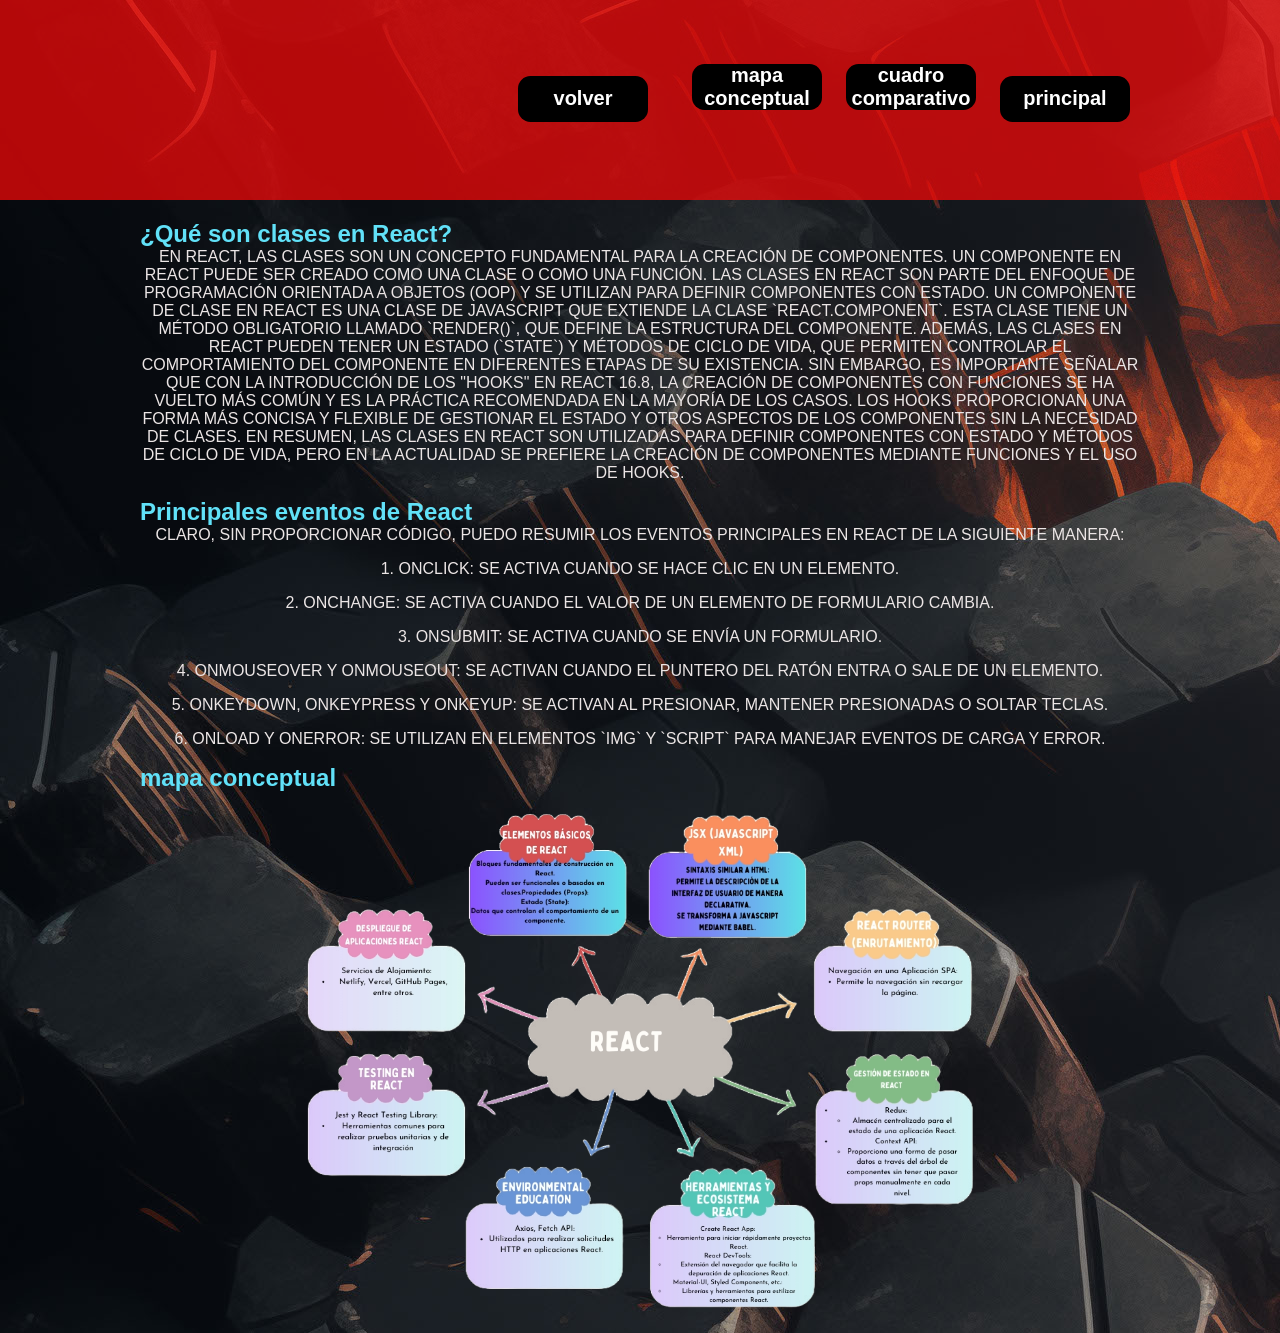
==== pagina.html @ 3eb9dcda "commit 1" ====
<body>
    <header>
        <div class="wrapper">
            
            <link rel="stylesheet" href="css.css">
            <link rel="preconnect" href="https://fonts.googleapis.com">
            <link rel="preconnect" href="https://fonts.gstatic.com" crossorigin>
            <link href="https://fonts.googleapis.com/css2?family=Cute+Font&family=Oxanium&display=swap"
                rel="stylesheet">
            <nav>
                <a href="blogpost.html">
                    <button class="btn">volver</button>
                  </a>
                <button class="btn" onclick="">mapa conceptual</button>
                <button class="btn" onclick="abrir()">cuadro comparativo</button>
                <button class="btn" onclick="cerrar()">principal</button>
                
            </nav>
            <div>

    </header>

    <section class="content wrapper" id="seccion1">
        <div class="contenedor">


            <h2>¿Qué son clases en React?</h2>
            <p>
                En React, las clases son un concepto fundamental para la creación de componentes. Un componente en React
                puede ser creado como una clase o como una función. Las clases en React son parte del enfoque de
                programación orientada a objetos (OOP) y se utilizan para definir componentes con estado.

                Un componente de clase en React es una clase de JavaScript que extiende la clase `React.Component`. Esta
                clase tiene un método obligatorio llamado `render()`, que define la estructura del componente. Además,
                las
                clases en React pueden tener un estado (`state`) y métodos de ciclo de vida, que permiten controlar el
                comportamiento del componente en diferentes etapas de su existencia.

                Sin embargo, es importante señalar que con la introducción de los "hooks" en React 16.8, la creación de
                componentes con funciones se ha vuelto más común y es la práctica recomendada en la mayoría de los
                casos.
                Los hooks proporcionan una forma más concisa y flexible de gestionar el estado y otros aspectos de los
                componentes sin la necesidad de clases.

                En resumen, las clases en React son utilizadas para definir componentes con estado y métodos de ciclo de
                vida, pero en la actualidad se prefiere la creación de componentes mediante funciones y el uso de hooks.
            </p>
            <h2>Principales eventos de React</h2>
            <p>
                Claro, sin proporcionar código, puedo resumir los eventos principales en React de la siguiente manera:
            <p>
                1. onClick: Se activa cuando se hace clic en un elemento.
            </p>
            <p>
                2. onChange: Se activa cuando el valor de un elemento de formulario cambia.
            </p>
            <p>
                3. onSubmit: Se activa cuando se envía un formulario.
            </p>
            <p>
                4. onMouseOver y onMouseOut: Se activan cuando el puntero del ratón entra o sale de un elemento.
            </p>
            <p>
                5. onKeyDown, onKeyPress y onKeyUp: Se activan al presionar, mantener presionadas o soltar teclas.
            </p>
            <p>
                6. onLoad y onError: Se utilizan en elementos `img` y `script` para manejar eventos de carga y error.
            </p>
                <p>
                    <h1>mapa conceptual</h1>
                    <p><img src="(Inglés) (1).png" width="70%" alt="mapa "></p>
                </p>
            

        </div>
    </section>
    <div class="body" id="seccion2">
        <div class="dashboard">


            <div class="schedule-table" >
                <h2>Cuadro Comparativo entre React y JSX</h2>
                <table>
                    <tr>
                        <th>Característica </th>
                        <th>React</th>
                        <th>JSX</th>
                    </tr>
                    <tr>
                        <td>Definición</td>
                        <td>Biblioteca de JavaScript para construir interfaces de usuario</td>
                        <td>Extensión de JavaScript que permite escribir código similar a XML/HTML para definir
                            elementos de
                            interfaz de usuario en React</td>
                    </tr>
                    <tr>
                        <td>Tipo de tecnología</td>
                        <td>Biblioteca</td>
                        <td>Extensión de lenguaje</td>
                    </tr>
                    <tr>
                        <td>Propósito principal</td>
                        <td>Facilitar la construcción de interfaces de usuario interactivas</td>
                        <td>Sintaxis más legible y concisa para definir elementos de interfaz de usuario en React</td>
                    </tr>
                    <tr>
                        <td>Sintaxis</td>
                        <td>JavaScript puro</td>
                        <td>Similar a XML/HTML, pero integrado con JavaScript mediante Babel u otro compilador JSX</td>
                    </tr>
                    <tr>
                        <td>Uso común </td>
                        <td>Desarrollo de aplicaciones web de una sola página (SPA) </td>
                        <td>En el desarrollo de interfaces de usuario con React</td>
                    </tr>
                </table>
            </div>
        </div>
    </div>
    <script src="script.js"></script>
</body>
---- css.css ----
* {
    margin: 0;
    padding: 0
}

/* test*/

body {
    background-color: #ffa1cd;
    background-image: url(fondo.jpg);
}

header {
    width: 100%;
    overflow: hidden;
    background-color: rgba(248, 8, 8, 0.719);
    margin-bottom: 20px;
}

/*Sirve para centrar el contenido*/
.wrapper {
    width: 90%;
    max-width: 1000px;
    margin: auto;
    overflow: hidden;
    /*Lo que no cabe en el div no aparece, ver propiedad css overflow*/
}

header .logo {
    color: #CFC9C8;
    font-size: 50px;
    line-height: 200px;
    float: left;
}

header nav {
    float: right;
    line-height: 200px;
}

header nav a {
    display: inline-block;
    /*NPI*/
    color: #CFC9C8;
    text-decoration: none;
    padding: 10px 20px;
    line-height: normal;
    font-size: 20px;
    font-weight: bold;
    -webkit-transition: all 100ms ease;
    -o-transition: all 500ms ease;
    transition: all 500ms ease;
}



/*Hace que el header se quede en pantalla*/
.header2 {
    position: fixed;
    height: 100px;
}

/*Propiedades del logo del header*/
.header2 .logo {
    line-height: 100px;
    font-size: 20px;
}

.header2 nav {
    line-height: 100px;
    font-size: 20px;
}

.content p {
    margin-bottom: 1em;
    color:#ebe5e5;
    font-family: 'Lucida Sans', 'Lucida Sans Regular', 'Lucida Grande', 'Lucida Sans Unicode', Geneva, Verdana, sans-serif
}
.content h2 {
    color:#61E1F8;
    font-family: Arial, Helvetica, sans-serif;
}
.content h1 {
    color:#61E1F8;
    font-family: Arial, Helvetica, sans-serif;
}
/*Centra el contenido que se encuentra en el header*/
@media screen and (max-width:1050px) {

    header .logo,
    header nav {
        width: 100%;
        text-align: center;
        line-height: 75px;
    }
}

.header2 {
    height: auto;
}

.header2 .logo,
.header2 nav {
    line-height: 50px;
}

.btn {
    width: 6.5em;
    height: 2.3em;
    margin: 0.5em;
    background: black;
    color: white;
    border: none;
    border-radius: 0.625em;
    font-size: 20px;
    font-weight: bold;
    cursor: pointer;
    position: relative;
    z-index: 1;
    overflow: hidden;
   }
   
   button:hover {
    color: black;
   }
   
   button:after {
    content: "";
    background: white;
    position: absolute;
    z-index: -1;
    left: -20%;
    right: -20%;
    top: 0;
    bottom: 0;
    transform: skewX(-45deg) scale(0, 1);
    transition: all 0.5s;
   }
   
   button:hover:after {
    transform: skewX(-45deg) scale(1, 1);
    -webkit-transition: all 0.5s;
    transition: all 0.5s;
   }


.body {
    /* background: black; */
    font-family: 'Oxanium', sans-serif;
    font-size: 100%;
    width: 80%;
    display: flex;
    align-items: center;
    justify-content: center;
    position: absolute;
    top: 50%;
    left: 50%;
    transform: translate(-50%, -50%);

    padding: 20px;
    z-index: 2;
    display: none;
    /* Asegura que esté por encima de otros elementos */
}

.body h2 {
    color: white;
    font-size: 1.65em;
    line-height: 1.1;

}

.profile h2 {
    font-size: 2em;
}

.body h2,
p,
th {
    font-family: 'Cute Font', sans-serif;
    text-transform: uppercase;
}

.body h2,
p,
table {
    text-align: center;
    color: white;
}

.body p,
th {
    font-size: 1.3em;
}

.body th {
    color: #02bd27;
    background-color: #000;
}

.calories div {
    font-size: 0.9em;
}

.body tr:nth-child(odd) {
    background-color: rgba(0, 0, 0, 0.5);
}

.body tr:nth-child(even) {
    background-color: rgba(0, 0, 0, 0.7);
}

.body table,
tr,
th,
td {
    border: none;
}

.body table {
    width: 100%;
}

.body th,
td {
    padding: 0.3em 0.75em;
}

.body ul {
    list-style: none;
}

.body li {
    margin: 0.25em auto;
}

.calories div {
    padding: 0.25em 0.5em;
}

.dashboard {
    background: rgb(76, 162, 233);
    background-image: repeating-linear-gradient(to bottom,
            #43a7c9 5%,
            rgb(39, 115, 140) 6%);
    width: 100%;
    /* Cambiado a 100% para ocupar toda la pantalla */
    min-height: auto;
    padding: 2.5%;
    border: 0.75em double #000;
    border-radius: 1em;
    box-shadow: 0.2em 0.2em 0em #08240d;
    display: grid;
    grid-template-columns: 1fr;
    justify-items: stretch;
    align-items: center;
    gap: 1em;
}

.schedule-table {
    width: 100%;
    /* Cambiado a 100% para ocupar toda la pantalla */
    grid-row: auto;
    /* Se quita la restricción de fila */
    align-self: stretch;
    /* Se expande para ocupar el espacio disponible */
}
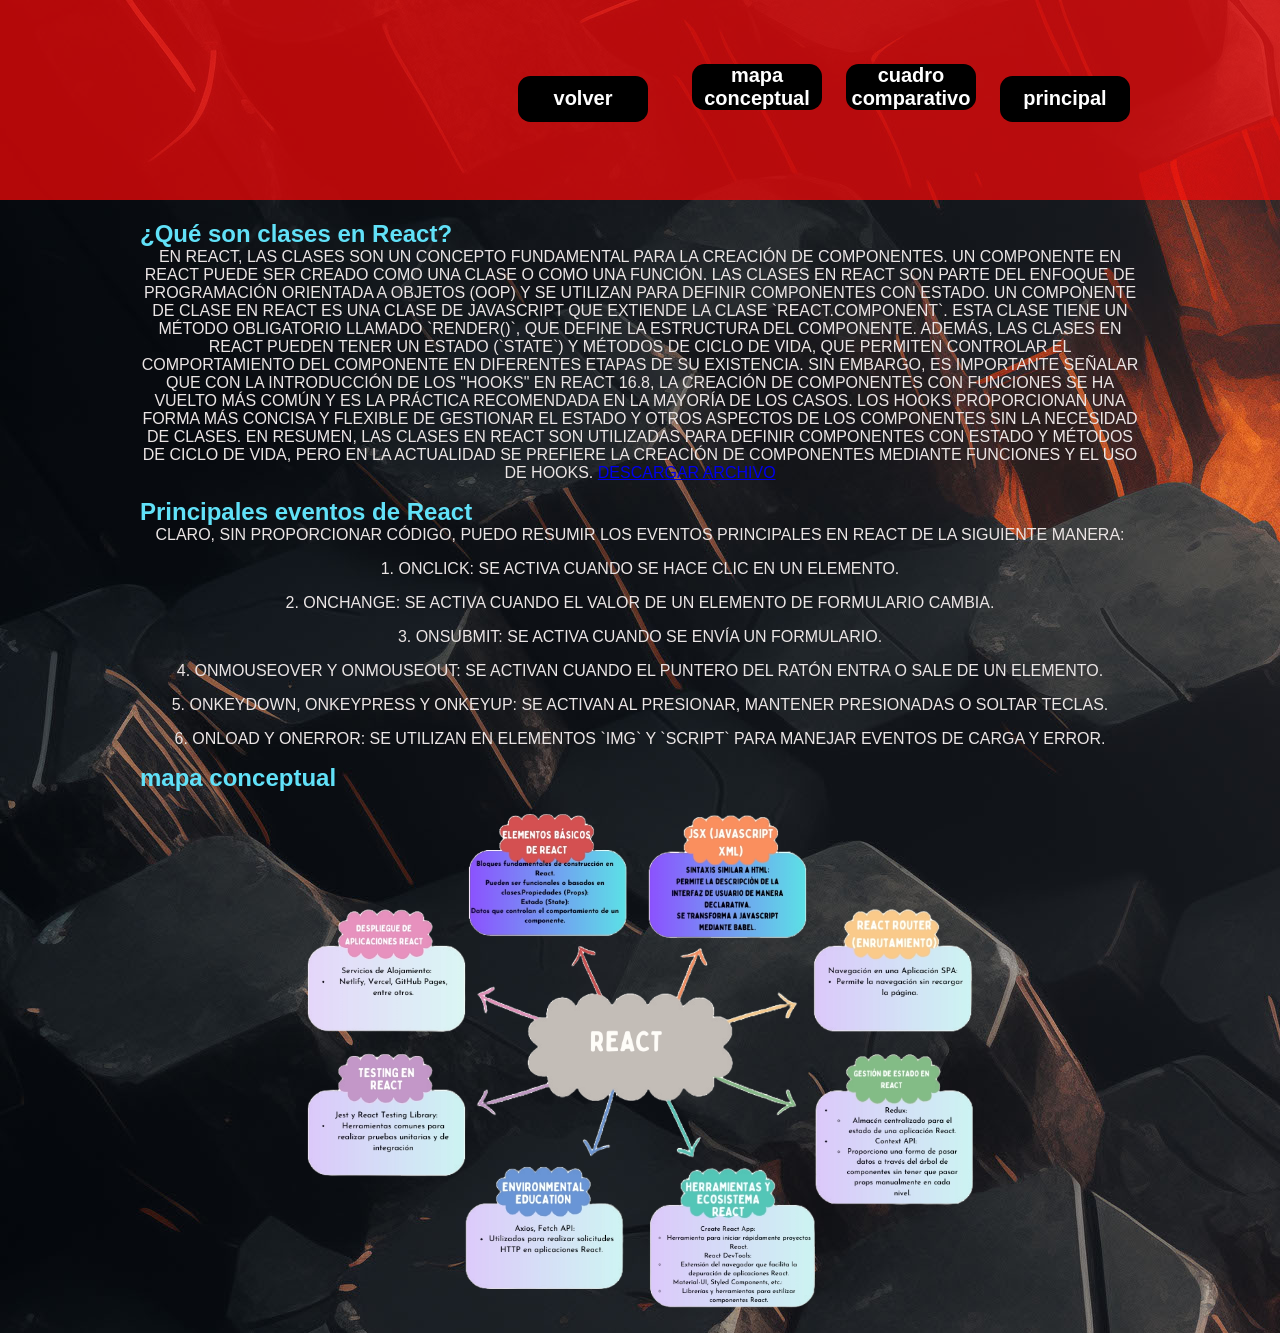
==== commit 6d204e0c: "melo" ====
--- a/pagina.html
+++ b/pagina.html
@@ -44,7 +44,10 @@
 
                 En resumen, las clases en React son utilizadas para definir componentes con estado y métodos de ciclo de
                 vida, pero en la actualidad se prefiere la creación de componentes mediante funciones y el uso de hooks.
+                	
+            <a href="Qué son clases en React.pdf" download="mi-archivo.pdf">Descargar archivo</a>
             </p>
+
             <h2>Principales eventos de React</h2>
             <p>
                 Claro, sin proporcionar código, puedo resumir los eventos principales en React de la siguiente manera:
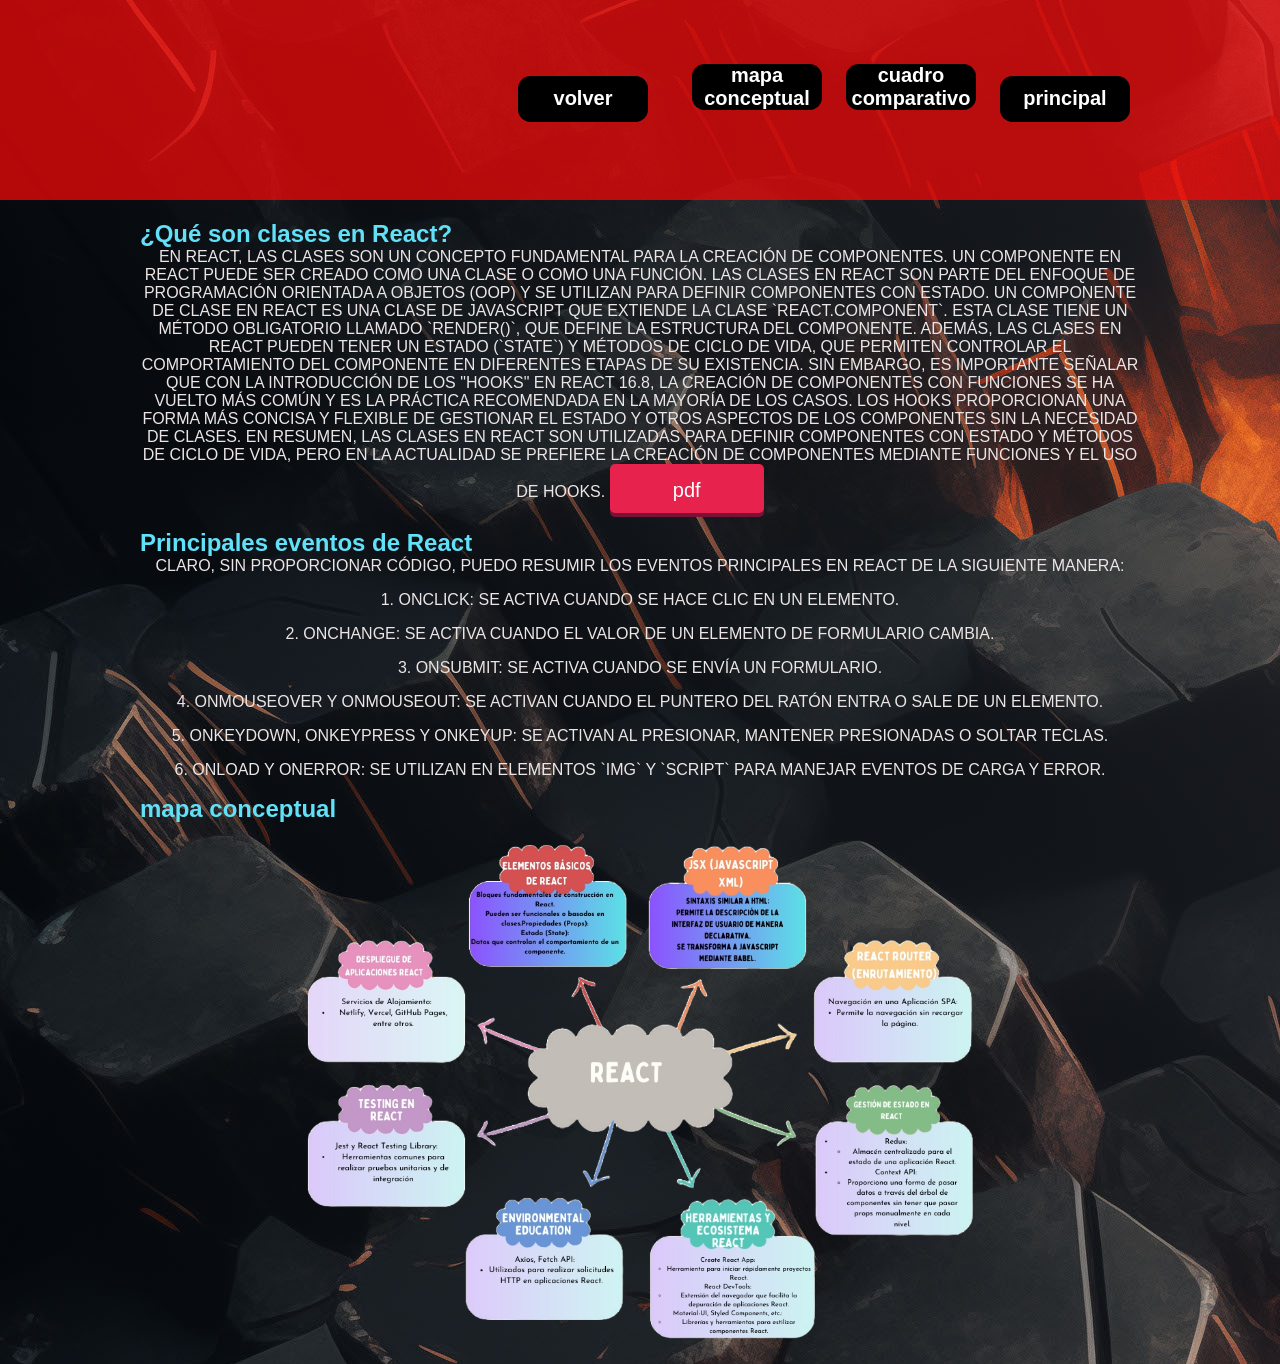
==== commit eb4b02fb: "melo" ====
--- a/pagina.html
+++ b/pagina.html
@@ -45,7 +45,7 @@
                 En resumen, las clases en React son utilizadas para definir componentes con estado y métodos de ciclo de
                 vida, pero en la actualidad se prefiere la creación de componentes mediante funciones y el uso de hooks.
                 	
-            <a href="Qué son clases en React.pdf" download="mi-archivo.pdf">Descargar archivo</a>
+            <a  href="Qué son clases en React.pdf" download="mi-archivo.pdf"> <button class="hola">pdf</button></a>
             </p>
 
             <h2>Principales eventos de React</h2>
--- a/css.css
+++ b/css.css
@@ -264,4 +264,38 @@
     /* Se quita la restricción de fila */
     align-self: stretch;
     /* Se expande para ocupar el espacio disponible */
+}
+.hola{
+position: relative;
+background-color: rgb(230, 34, 77);
+border-radius: 5px;
+box-shadow: rgb(121, 18, 55) 0px 4px 0px 0px;
+padding: 15px;
+background-repeat: no-repeat;
+box-sizing: border-box;
+width: 154px;
+height: 49px;
+color: #fff;
+border: none;
+font-size: 20px;
+transition: all .3s ease-in-out;
+z-index: 1;
+overflow: hidden;
+}
+
+.hola button::before {
+content: "";
+background-color: rgb(248, 50, 93);
+width: 0;
+height: 100%;
+position: absolute;
+top: 0;
+left: 0;
+z-index: -1;
+transition: width 700ms ease-in-out;
+display: inline-block;
+}
+
+.hola button:hover::before {
+width: 100%;
 }
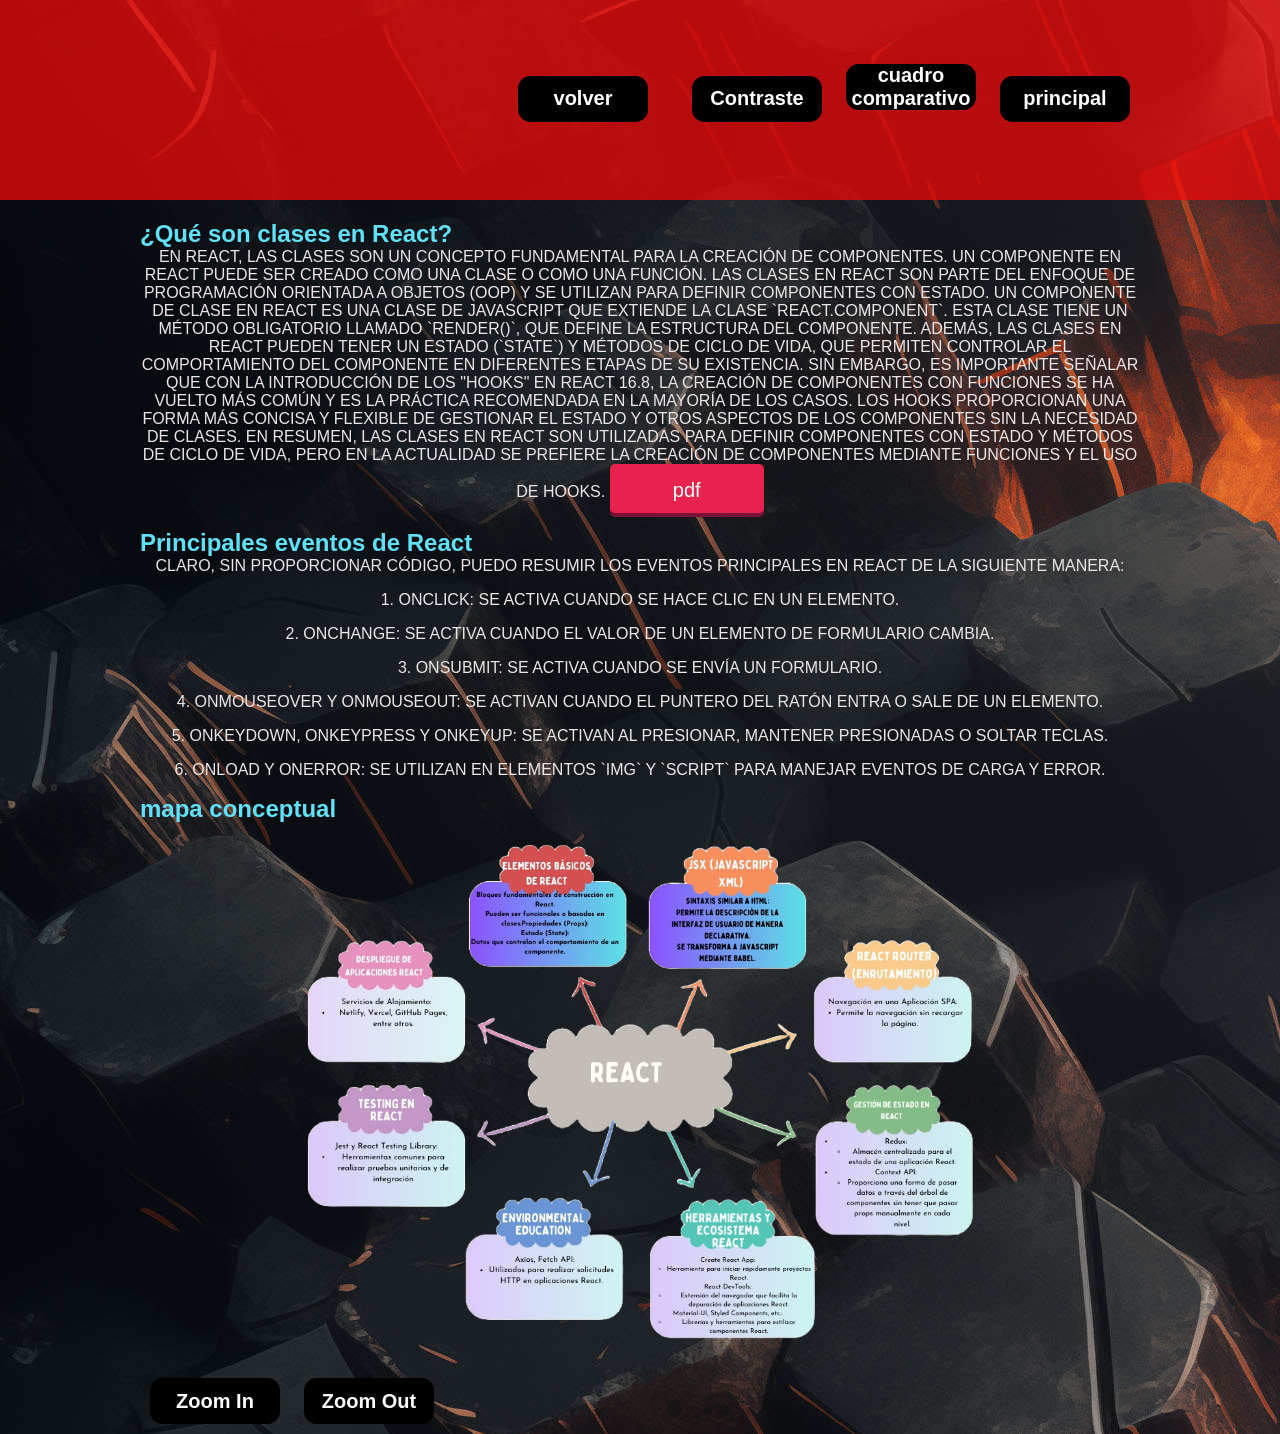
==== commit f85e3554: "hola" ====
--- a/pagina.html
+++ b/pagina.html
@@ -1,29 +1,71 @@
+<!DOCTYPE html>
+<html lang="es" id="htmlIdioma">
+
+<head>
+    <meta charset="UTF-8">
+    <meta name="viewport" content="width=device-width, initial-scale=1.0">
+    <title>Mi Página Web</title>
+    <link rel="stylesheet" href="css.css">
+    <link rel="preconnect" href="https://fonts.googleapis.com">
+    <link rel="preconnect" href="https://fonts.gstatic.com" crossorigin>
+    <link href="https://fonts.googleapis.com/css2?family=Cute+Font&family=Oxanium&display=swap" rel="stylesheet">
+</head>
 <body>
     <header>
         <div class="wrapper">
-            
             <link rel="stylesheet" href="css.css">
             <link rel="preconnect" href="https://fonts.googleapis.com">
             <link rel="preconnect" href="https://fonts.gstatic.com" crossorigin>
             <link href="https://fonts.googleapis.com/css2?family=Cute+Font&family=Oxanium&display=swap"
                 rel="stylesheet">
             <nav>
-                <a href="blogpost.html">
+                <a href="index.html">
                     <button class="btn">volver</button>
-                  </a>
-                <button class="btn" onclick="">mapa conceptual</button>
-                <button class="btn" onclick="abrir()">cuadro comparativo</button>
-                <button class="btn" onclick="cerrar()">principal</button>
-                
-            </nav>
-            <div>
+                </a>
+                <script>
+                    document.addEventListener("DOMContentLoaded", function () {
+                        var contrastBtn = document.getElementById("toggle-contrast-btn");
 
+                        contrastBtn.addEventListener("click", function () {
+                            document.body.classList.toggle("high-contrast");
+                        });
+
+                        var currentZoom = 1.0;
+                        var zoomStep = 0.2;
+
+                        var zoomInBtn = document.getElementById("zoom-in-btn");
+
+                        zoomInBtn.addEventListener("click", function () {
+
+                            currentZoom += zoomStep;
+                            applyZoom();
+                        });
+
+                        var zoomOutBtn = document.getElementById("zoom-out-btn");
+
+                        zoomOutBtn.addEventListener("click", function () {
+
+                            currentZoom -= zoomStep;
+                            applyZoom();
+                        });
+                        function applyZoom() {
+                            document.body.style.transform = "scale(" + currentZoom + ")";
+                        }
+                    });
+                </script>
+</body>
+
+</html>
+<button class="btn" id="toggle-contrast-btn">Contraste</button>
+<button class="btn" onclick="abrir()">cuadro comparativo</button>
+<button class="btn" onclick="cerrar()">principal</button>
+
+</nav>
+<div>
     </header>
 
     <section class="content wrapper" id="seccion1">
         <div class="contenedor">
-
-
             <h2>¿Qué son clases en React?</h2>
             <p>
                 En React, las clases son un concepto fundamental para la creación de componentes. Un componente en React
@@ -44,8 +86,8 @@
 
                 En resumen, las clases en React son utilizadas para definir componentes con estado y métodos de ciclo de
                 vida, pero en la actualidad se prefiere la creación de componentes mediante funciones y el uso de hooks.
-                	
-            <a  href="Qué son clases en React.pdf" download="mi-archivo.pdf"> <button class="hola">pdf</button></a>
+
+                <a href="Qué son clases en React.pdf" download="mi-archivo.pdf"> <button class="hola">pdf</button></a>
             </p>
 
             <h2>Principales eventos de React</h2>
@@ -69,19 +111,17 @@
             <p>
                 6. onLoad y onError: Se utilizan en elementos `img` y `script` para manejar eventos de carga y error.
             </p>
-                <p>
-                    <h1>mapa conceptual</h1>
-                    <p><img src="(Inglés) (1).png" width="70%" alt="mapa "></p>
-                </p>
-            
-
+            <p>
+            <h1>mapa conceptual</h1>
+            <p><img src="(Inglés) (1).png" width="70%" alt="mapa "></p>
+            </p>
+            <button class="btn" id="zoom-in-btn">Zoom In</button>
+            <button class="btn" id="zoom-out-btn">Zoom Out</button>
         </div>
     </section>
     <div class="body" id="seccion2">
         <div class="dashboard">
-
-
-            <div class="schedule-table" >
+            <div class="schedule-table">
                 <h2>Cuadro Comparativo entre React y JSX</h2>
                 <table>
                     <tr>
@@ -121,4 +161,4 @@
         </div>
     </div>
     <script src="script.js"></script>
-</body>+    </body>
--- a/css.css
+++ b/css.css
@@ -3,11 +3,18 @@
     padding: 0
 }
 
-/* test*/
 
 body {
     background-color: #ffa1cd;
     background-image: url(fondo.jpg);
+    color: #ebe5e5;
+}
+
+
+body.high-contrast {
+    background-color: #000 !important;
+    background-image: none !important;
+    color: #fff !important;
 }
 
 header {
@@ -298,4 +305,74 @@
 
 .hola button:hover::before {
 width: 100%;
-}+}
+
+
+/* Hide the default checkbox */
+.container input {
+    position: absolute;
+    opacity: 0;
+    cursor: pointer;
+    height: 0;
+    width: 0;
+  }
+  
+  .container {
+    display: block;
+    position: relative;
+    cursor: pointer;
+    font-size: 20px;
+    user-select: none;
+  }
+  
+  /* Create a custom checkbox */
+  .checkmark {
+    position: relative;
+    top: 0;
+    left: 0;
+    height: 2.3em;
+    width: 2.3em;
+    background-color: #ccc;
+    border-radius: 50%;
+    transition: .4s;
+  }
+  
+  .checkmark:hover {
+    box-shadow: inset 17px 17px 16px #b3b3b3,
+              inset -17px -17px 16px #ffffff;
+  }
+  
+  /* When the checkbox is checked, add a blue background */
+  .container input:checked ~ .checkmark {
+    box-shadow: none;
+    background-color: limegreen;
+    transform: rotateX(360deg);
+  }
+  
+  .container input:checked ~ .checkmark:hover {
+    box-shadow: 3px 3px 3px rgba(0,0,0,0.2);
+  }
+  
+  /* Create the checkmark/indicator (hidden when not checked) */
+  .checkmark:after {
+    content: "";
+    position: absolute;
+    display: none;
+  }
+  
+  /* Show the checkmark when checked */
+  .container input:checked ~ .checkmark:after {
+    display: block;
+  }
+  
+  /* Style the checkmark/indicator */
+  .container .checkmark:after {
+    left: 0.96em;
+    top: 0.7em;
+    width: 0.25em;
+    height: 0.5em;
+    border: solid white;
+    border-width: 0 0.15em 0.15em 0;
+    box-shadow: 0.1em 0.1em 0em 0 rgba(0,0,0,0.3);
+    transform: rotate(45deg);
+  }
--- a/css.css
+++ b/css.css
@@ -3,11 +3,18 @@
     padding: 0
 }
 
-/* test*/
 
 body {
     background-color: #ffa1cd;
     background-image: url(fondo.jpg);
+    color: #ebe5e5;
+}
+
+
+body.high-contrast {
+    background-color: #000 !important;
+    background-image: none !important;
+    color: #fff !important;
 }
 
 header {
@@ -298,4 +305,74 @@
 
 .hola button:hover::before {
 width: 100%;
-}+}
+
+
+/* Hide the default checkbox */
+.container input {
+    position: absolute;
+    opacity: 0;
+    cursor: pointer;
+    height: 0;
+    width: 0;
+  }
+  
+  .container {
+    display: block;
+    position: relative;
+    cursor: pointer;
+    font-size: 20px;
+    user-select: none;
+  }
+  
+  /* Create a custom checkbox */
+  .checkmark {
+    position: relative;
+    top: 0;
+    left: 0;
+    height: 2.3em;
+    width: 2.3em;
+    background-color: #ccc;
+    border-radius: 50%;
+    transition: .4s;
+  }
+  
+  .checkmark:hover {
+    box-shadow: inset 17px 17px 16px #b3b3b3,
+              inset -17px -17px 16px #ffffff;
+  }
+  
+  /* When the checkbox is checked, add a blue background */
+  .container input:checked ~ .checkmark {
+    box-shadow: none;
+    background-color: limegreen;
+    transform: rotateX(360deg);
+  }
+  
+  .container input:checked ~ .checkmark:hover {
+    box-shadow: 3px 3px 3px rgba(0,0,0,0.2);
+  }
+  
+  /* Create the checkmark/indicator (hidden when not checked) */
+  .checkmark:after {
+    content: "";
+    position: absolute;
+    display: none;
+  }
+  
+  /* Show the checkmark when checked */
+  .container input:checked ~ .checkmark:after {
+    display: block;
+  }
+  
+  /* Style the checkmark/indicator */
+  .container .checkmark:after {
+    left: 0.96em;
+    top: 0.7em;
+    width: 0.25em;
+    height: 0.5em;
+    border: solid white;
+    border-width: 0 0.15em 0.15em 0;
+    box-shadow: 0.1em 0.1em 0em 0 rgba(0,0,0,0.3);
+    transform: rotate(45deg);
+  }
